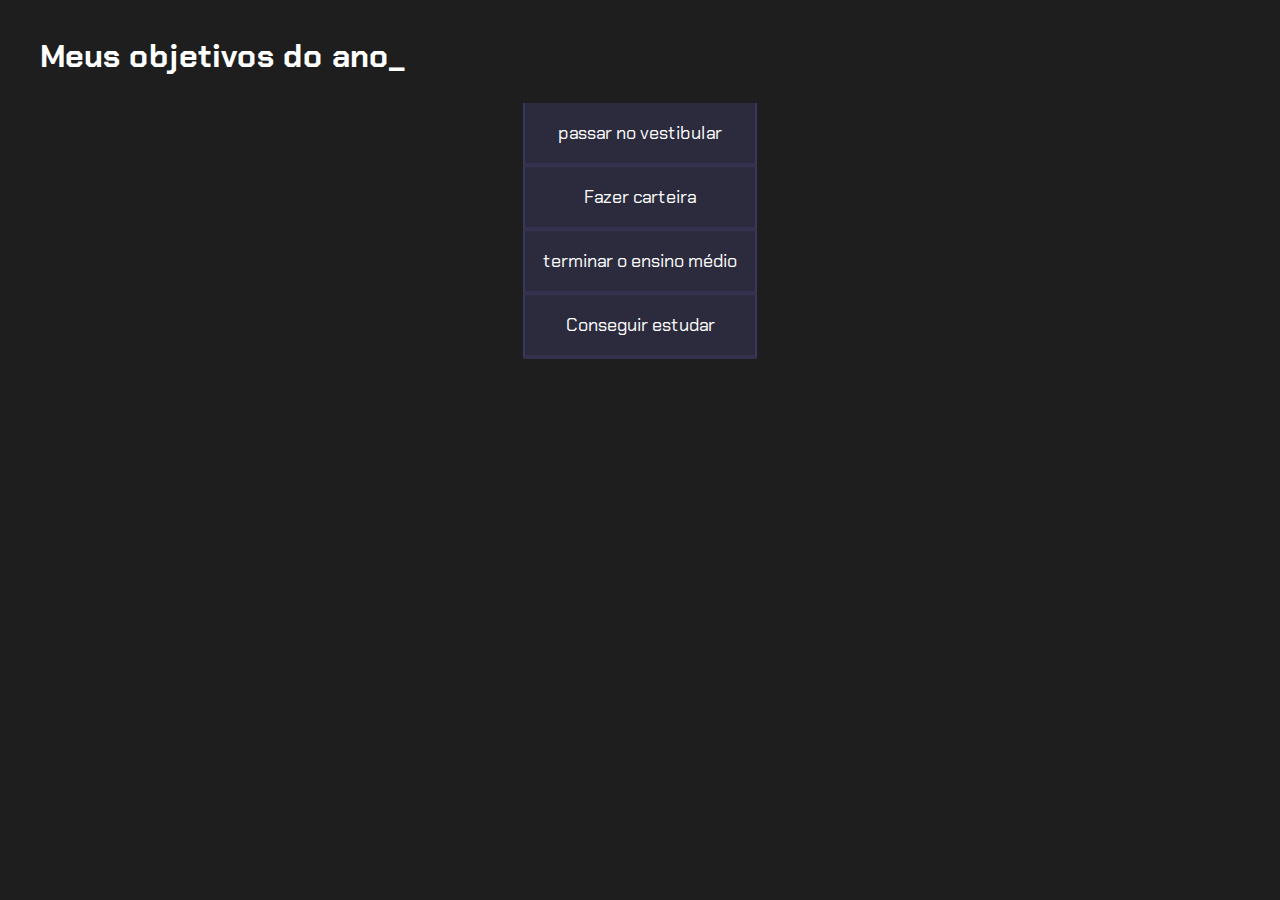
==== index.html @ 98fb6584 "Add files via upload" ====
<!DOCTYPE html>
<html lang="pt-br">

<head>
    <meta charset="UTF-8">
    <meta name="viewport" content="width=device-width, initial-scale=1.0">
    <title>Meus objetivos do ano</title>
    <link rel="stylesheet" href="style.css">
</head>

<body>
    <section class="conteudo-principal">
        <h2 class="titulo-principal">Meus objetivos do ano<span>_</span></h2>
        <div class="botoes">
            <button class="botao">passar no vestibular</button>
            <button class="botao">Fazer carteira</button>
            <button class="botao">terminar o ensino médio</button>
            <button class="botao">Conseguir estudar</button>
        </div>
    </section>
</body>
</html>
---- style.css ----
@import url('https://fonts.googleapis.com/css2?family=Chakra+Petch:wght@400;700&display=swap');
:root{
    --cor-de-fundo: #1E1E1E;
    --verde: #6FFF57;
    --branco: #FFFFFF;
    --botao-ativo: #3A375E;
    --botao-inativo: rgba(58,55,94,0.5);
    --texto-fundo: rgba(58,55,4,0.3);
}
body{
    background-color: var(--cor-de-fundo);
    color: var(--branco);
    font-family: 'Chakra Petch',sans-serif;
}
.conteudo-principal{
    display: flex;
    flex-direction: column;
    justify-content: center;
    align-items: center;
    max-width: 1200px;
    width: 100%;
    margin: 0 auto;
}
.titulo-principal{
    text-align: left;
    width: 100%;
    font-size: 32px;
}
.botao{
    font-family: "chakra petch",sans-serif;
    background-color: var(--botao-inativo);
    color: var(--branco);
    display: flex;
    justify-content: center;
    padding: 1em;
    font-size: 18px;
    align-items: center;
    width: 100%;
    border-bottom: 4px solid var(--botao-inativo);
    border-left: 2px solid var(--botao-ativo);
    border-right: 2px solid var(--botao-ativo);
    border-top: none;
}
.botoes{
    display: block;
}
@media screen and (min-width: 768px){
.botao{
    display:flex;
}
}
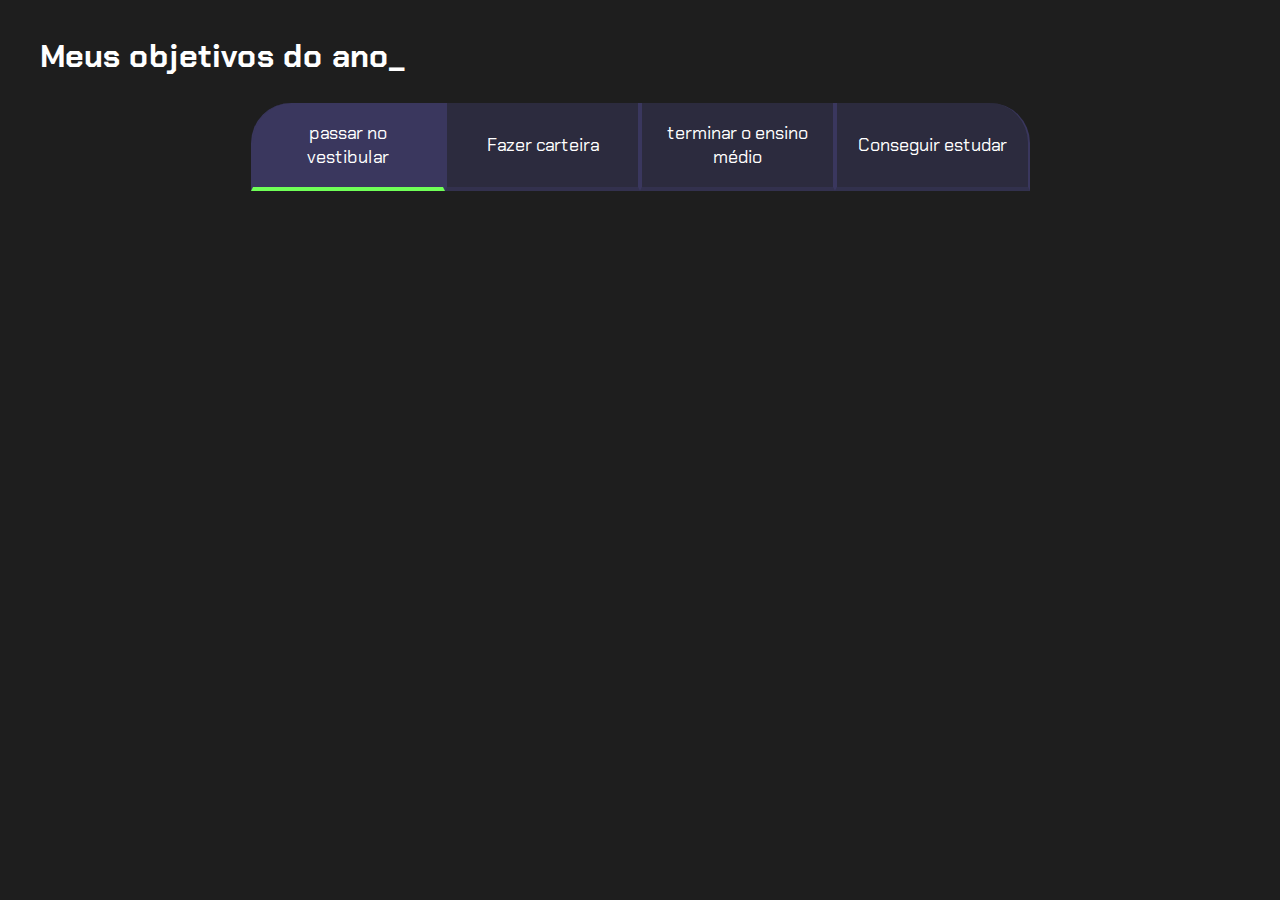
==== commit 5490d602: "Add files via upload" ====
--- a/index.html
+++ b/index.html
@@ -12,11 +12,12 @@
     <section class="conteudo-principal">
         <h2 class="titulo-principal">Meus objetivos do ano<span>_</span></h2>
         <div class="botoes">
-            <button class="botao">passar no vestibular</button>
+            <button class="botao ativo">passar no vestibular</button>
             <button class="botao">Fazer carteira</button>
             <button class="botao">terminar o ensino médio</button>
             <button class="botao">Conseguir estudar</button>
         </div>
+        <script src="main.js"></script>
     </section>
 </body>
 </html>--- a/style.css
+++ b/style.css
@@ -1,18 +1,21 @@
 @import url('https://fonts.googleapis.com/css2?family=Chakra+Petch:wght@400;700&display=swap');
-:root{
+
+:root {
     --cor-de-fundo: #1E1E1E;
     --verde: #6FFF57;
     --branco: #FFFFFF;
     --botao-ativo: #3A375E;
-    --botao-inativo: rgba(58,55,94,0.5);
-    --texto-fundo: rgba(58,55,4,0.3);
+    --botao-inativo: rgba(58, 55, 94, 0.5);
+    --texto-fundo: rgba(58, 55, 4, 0.3);
 }
-body{
+
+body {
     background-color: var(--cor-de-fundo);
     color: var(--branco);
-    font-family: 'Chakra Petch',sans-serif;
+    font-family: 'Chakra Petch', sans-serif;
 }
-.conteudo-principal{
+
+.conteudo-principal {
     display: flex;
     flex-direction: column;
     justify-content: center;
@@ -21,13 +24,15 @@
     width: 100%;
     margin: 0 auto;
 }
-.titulo-principal{
+
+.titulo-principal {
     text-align: left;
     width: 100%;
     font-size: 32px;
 }
-.botao{
-    font-family: "chakra petch",sans-serif;
+
+.botao {
+    font-family: "Chakra Petch", sans-serif;
     background-color: var(--botao-inativo);
     color: var(--branco);
     display: flex;
@@ -41,12 +46,26 @@
     border-right: 2px solid var(--botao-ativo);
     border-top: none;
 }
-.botoes{
+
+.botoes {
     display: block;
 }
-@media screen and (min-width: 768px){
-.botao{
-    display:flex;
+
+@media screen and (min-width: 768px) {
+    .botoes {
+        display: flex;
+    }
+
+    .botao:first-child {
+        border-radius: 40px 0 0 0;
+    }
+
+    .botao:last-child {
+        border-radius: 0 40px 0 0;
+    }
 }
-}
-    
+
+.ativo {
+    background-color: var(--botao-ativo);
+    border-bottom: 4px solid var(--verde);
+}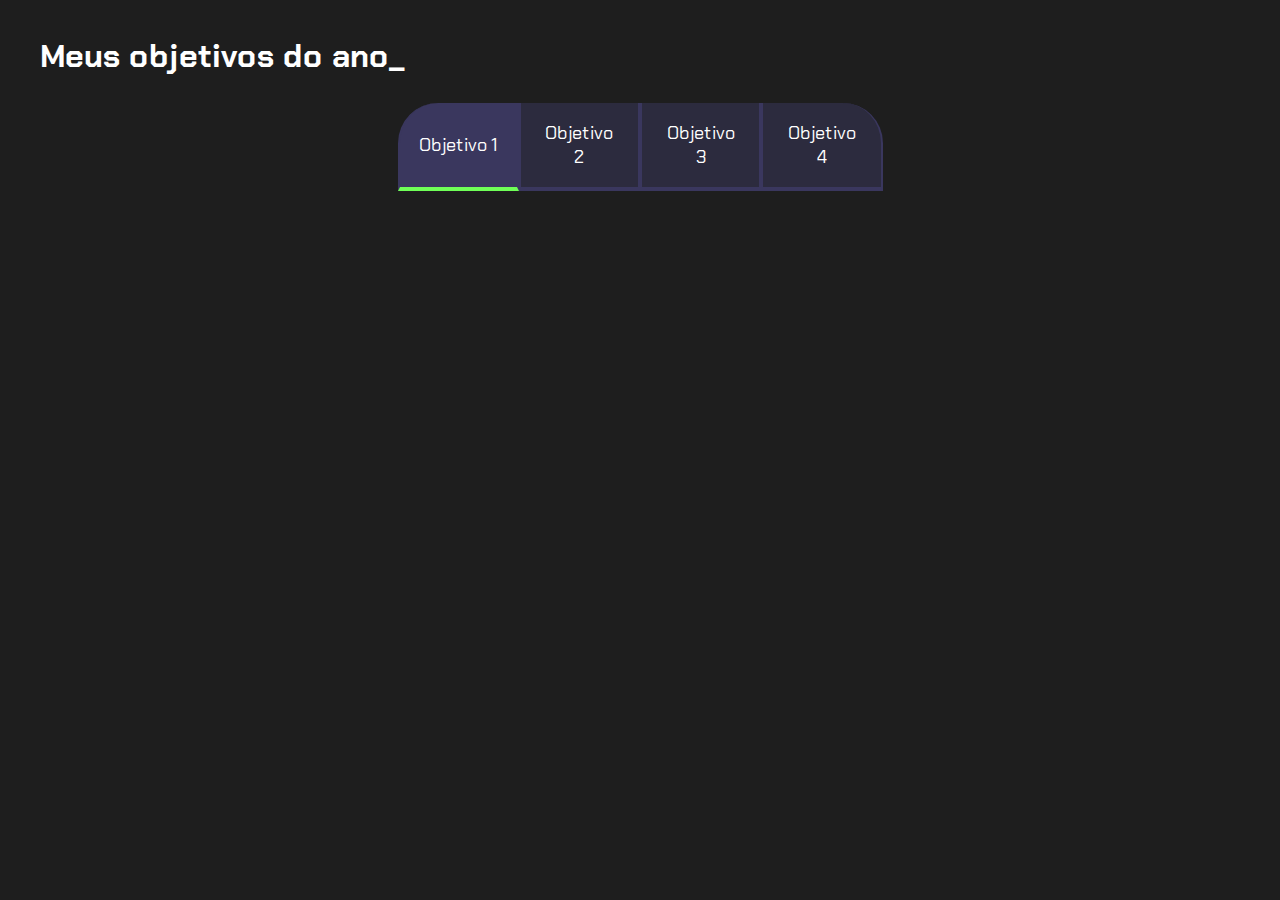
==== commit 05cf070d: "Add files via upload" ====
--- a/index.html
+++ b/index.html
@@ -12,10 +12,10 @@
     <section class="conteudo-principal">
         <h2 class="titulo-principal">Meus objetivos do ano<span>_</span></h2>
         <div class="botoes">
-            <button class="botao ativo">passar no vestibular</button>
-            <button class="botao">Fazer carteira</button>
-            <button class="botao">terminar o ensino médio</button>
-            <button class="botao">Conseguir estudar</button>
+            <button class="botao ativo">Objetivo 1</button>
+            <button class="botao">Objetivo 2</button>
+            <button class="botao">Objetivo 3</button>
+            <button class="botao">Objetivo 4</button>
         </div>
         <script src="main.js"></script>
     </section>
--- a/style.css
+++ b/style.css
@@ -1,15 +1,13 @@
 @import url('https://fonts.googleapis.com/css2?family=Chakra+Petch:wght@400;700&display=swap');
-
 :root {
     --cor-de-fundo: #1E1E1E;
     --verde: #6FFF57;
     --branco: #FFFFFF;
     --botao-ativo: #3A375E;
     --botao-inativo: rgba(58, 55, 94, 0.5);
-    --texto-fundo: rgba(58, 55, 4, 0.3);
+    --texto-fundo: rgba(58, 55, 94, 0.3);
 }
-
-body {
+body{
     background-color: var(--cor-de-fundo);
     color: var(--branco);
     font-family: 'Chakra Petch', sans-serif;
@@ -30,9 +28,8 @@
     width: 100%;
     font-size: 32px;
 }
-
-.botao {
-    font-family: "Chakra Petch", sans-serif;
+.botao{
+    font-family: "Chakra Petch",sans-serif;
     background-color: var(--botao-inativo);
     color: var(--branco);
     display: flex;
@@ -41,31 +38,26 @@
     font-size: 18px;
     align-items: center;
     width: 100%;
-    border-bottom: 4px solid var(--botao-inativo);
+    border-bottom: 4px solid var(--botao-ativo);
     border-left: 2px solid var(--botao-ativo);
     border-right: 2px solid var(--botao-ativo);
     border-top: none;
 }
-
-.botoes {
+.botoes{
     display: block;
 }
-
-@media screen and (min-width: 768px) {
-    .botoes {
+@media screen and (min-width: 768px){
+    .botoes{
         display: flex;
     }
-
-    .botao:first-child {
+    .botao:first-child{
         border-radius: 40px 0 0 0;
     }
-
-    .botao:last-child {
+    .botao:last-child{
         border-radius: 0 40px 0 0;
     }
 }
-
-.ativo {
+.ativo{
     background-color: var(--botao-ativo);
     border-bottom: 4px solid var(--verde);
 }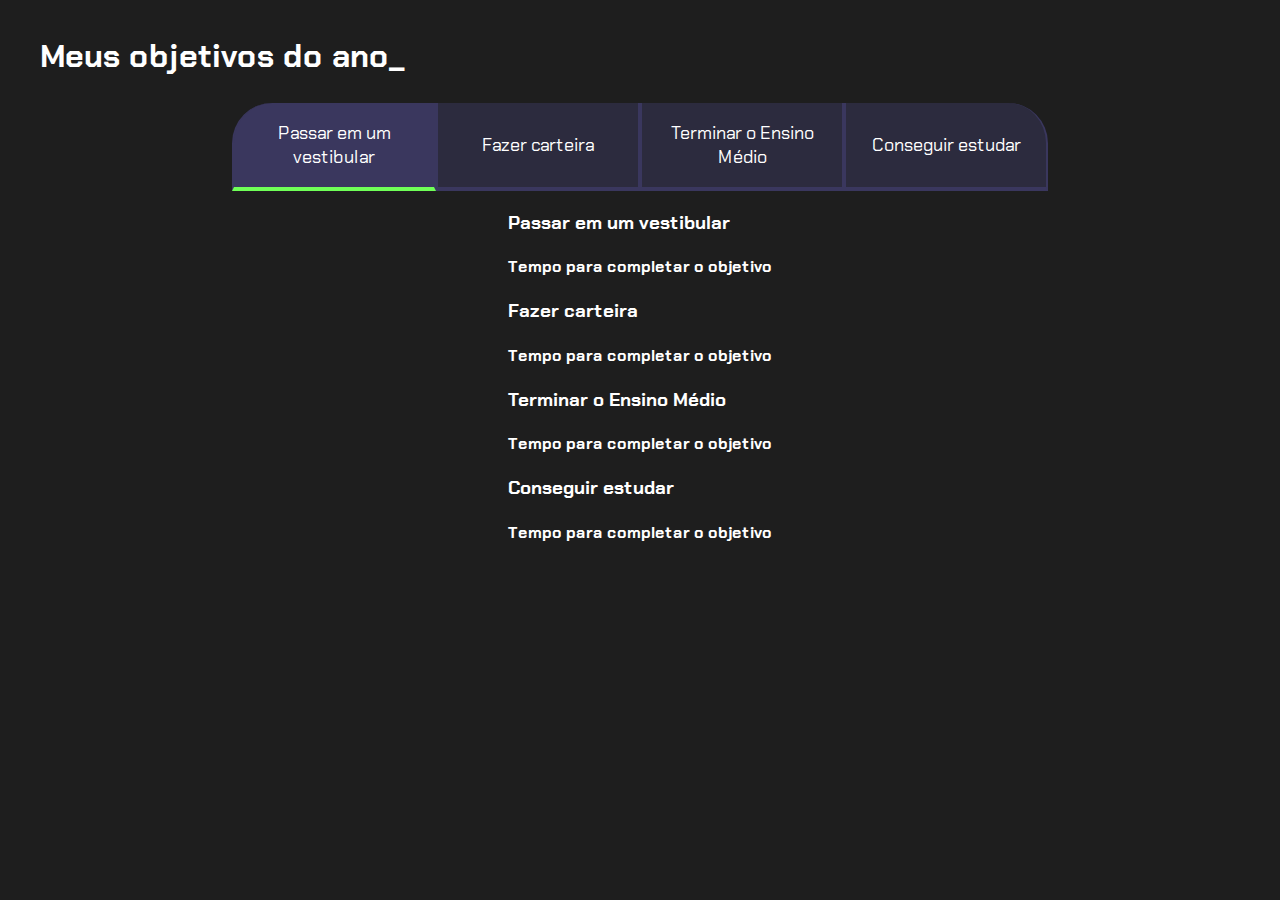
==== commit dd3684fe: "Add files via upload" ====
--- a/index.html
+++ b/index.html
@@ -12,10 +12,28 @@
     <section class="conteudo-principal">
         <h2 class="titulo-principal">Meus objetivos do ano<span>_</span></h2>
         <div class="botoes">
-            <button class="botao ativo">Objetivo 1</button>
-            <button class="botao">Objetivo 2</button>
-            <button class="botao">Objetivo 3</button>
-            <button class="botao">Objetivo 4</button>
+            <button class="botao ativo">Passar em um vestibular</button>
+            <button class="botao">Fazer carteira</button>
+            <button class="botao">Terminar o Ensino Médio</button>
+            <button class="botao">Conseguir estudar</button>
+        </div>
+        <div class="abas-texto">
+            <div class="aba-conteudo">
+                <h3 class="aba-conteudo-titulo-principal">Passar em um vestibular</h3>
+                <h4 class="aba-conteudo-titulo-secundario">Tempo para completar o objetivo</h4>
+            </div>
+            <div class="aba-conteudo">
+                <h3 class="aba-conteudo-titulo-principal">Fazer carteira</h3>
+                <h4 class="aba-conteudo-titulo-secundario">Tempo para completar o objetivo</h4>
+            </div>
+            <div class="aba-conteudo">
+                <h3 class="aba-conteudo-titulo-principal">Terminar o Ensino Médio</h3>
+                <h4 class="aba-conteudo-titulo-secundario">Tempo para completar o objetivo</h4>
+            </div>
+            <div class="aba-conteudo">
+                <h3 class="aba-conteudo-titulo-principal">Conseguir estudar</h3>
+                <h4 class="aba-conteudo-titulo-secundario">Tempo para completar o objetivo</h4>
+            </div>
         </div>
         <script src="main.js"></script>
     </section>
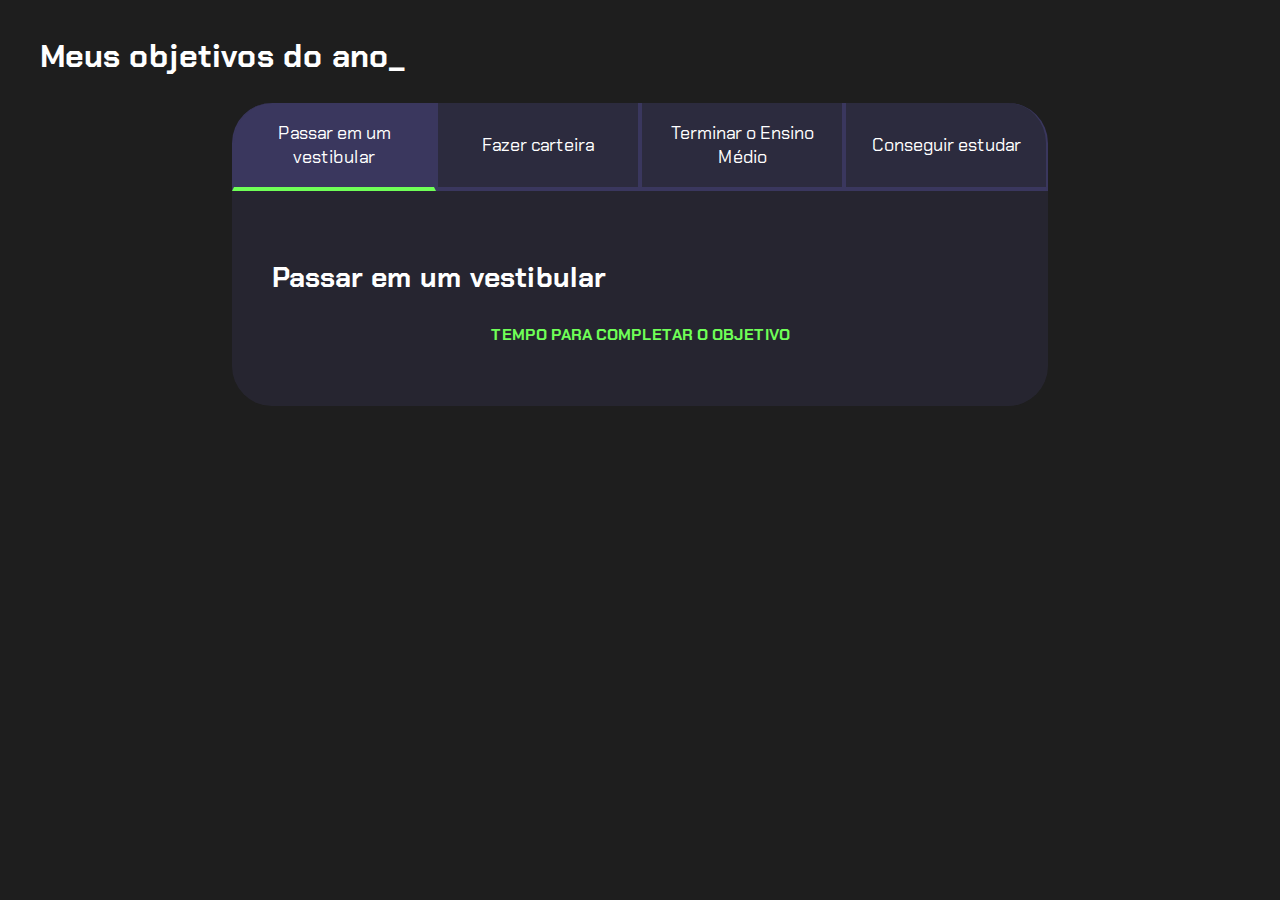
==== commit 166d042f: "Add files via upload" ====
--- a/index.html
+++ b/index.html
@@ -11,31 +11,34 @@
 <body>
     <section class="conteudo-principal">
         <h2 class="titulo-principal">Meus objetivos do ano<span>_</span></h2>
-        <div class="botoes">
-            <button class="botao ativo">Passar em um vestibular</button>
-            <button class="botao">Fazer carteira</button>
-            <button class="botao">Terminar o Ensino Médio</button>
-            <button class="botao">Conseguir estudar</button>
-        </div>
-        <div class="abas-texto">
-            <div class="aba-conteudo">
-                <h3 class="aba-conteudo-titulo-principal">Passar em um vestibular</h3>
-                <h4 class="aba-conteudo-titulo-secundario">Tempo para completar o objetivo</h4>
+        <div class="conteudo">
+            <div class="botoes">
+                <button class="botao ativo">Passar em um vestibular</button>
+                <button class="botao">Fazer carteira</button>
+                <button class="botao">Terminar o Ensino Médio</button>
+                <button class="botao">Conseguir estudar</button>
             </div>
-            <div class="aba-conteudo">
-                <h3 class="aba-conteudo-titulo-principal">Fazer carteira</h3>
-                <h4 class="aba-conteudo-titulo-secundario">Tempo para completar o objetivo</h4>
-            </div>
-            <div class="aba-conteudo">
-                <h3 class="aba-conteudo-titulo-principal">Terminar o Ensino Médio</h3>
-                <h4 class="aba-conteudo-titulo-secundario">Tempo para completar o objetivo</h4>
-            </div>
-            <div class="aba-conteudo">
-                <h3 class="aba-conteudo-titulo-principal">Conseguir estudar</h3>
-                <h4 class="aba-conteudo-titulo-secundario">Tempo para completar o objetivo</h4>
+            <div class="abas-texto">
+                <div class="aba-conteudo ativo">
+                    <h3 class="aba-conteudo-titulo-principal">Passar em um vestibular</h3>
+                    <h4 class="aba-conteudo-titulo-secundario">Tempo para completar o objetivo</h4>
+                </div>
+                <div class="aba-conteudo">
+                    <h3 class="aba-conteudo-titulo-principal">Fazer carteira</h3>
+                    <h4 class="aba-conteudo-titulo-secundario">Tempo para completar o objetivo</h4>
+                </div>
+                <div class="aba-conteudo">
+                    <h3 class="aba-conteudo-titulo-principal">Terminar o Ensino Médio</h3>
+                    <h4 class="aba-conteudo-titulo-secundario">Tempo para completar o objetivo</h4>
+                </div>
+                <div class="aba-conteudo">
+                    <h3 class="aba-conteudo-titulo-principal">Conseguir estudar</h3>
+                    <h4 class="aba-conteudo-titulo-secundario">Tempo para completar o objetivo</h4>
+                </div>
             </div>
         </div>
         <script src="main.js"></script>
     </section>
 </body>
+
 </html>--- a/style.css
+++ b/style.css
@@ -57,7 +57,27 @@
         border-radius: 0 40px 0 0;
     }
 }
-.ativo{
+.botao.ativo{
     background-color: var(--botao-ativo);
     border-bottom: 4px solid var(--verde);
+}
+.abas-texto{
+    background-color: var(--texto-fundo);
+    padding: 40px;
+    border-radius: 0 0 40px 40px;
+}
+.aba-conteudo.ativo{
+    display: block;
+}
+.aba-conteudo{
+    display: none;
+}
+.aba-conteudo-titulo-principal{
+    font-size: 28px;
+    texto-aling: center;
+}
+.aba-conteudo-titulo-secundario{
+    text-align: center;
+    color: var(--verde);
+    text-transform: uppercase;
 }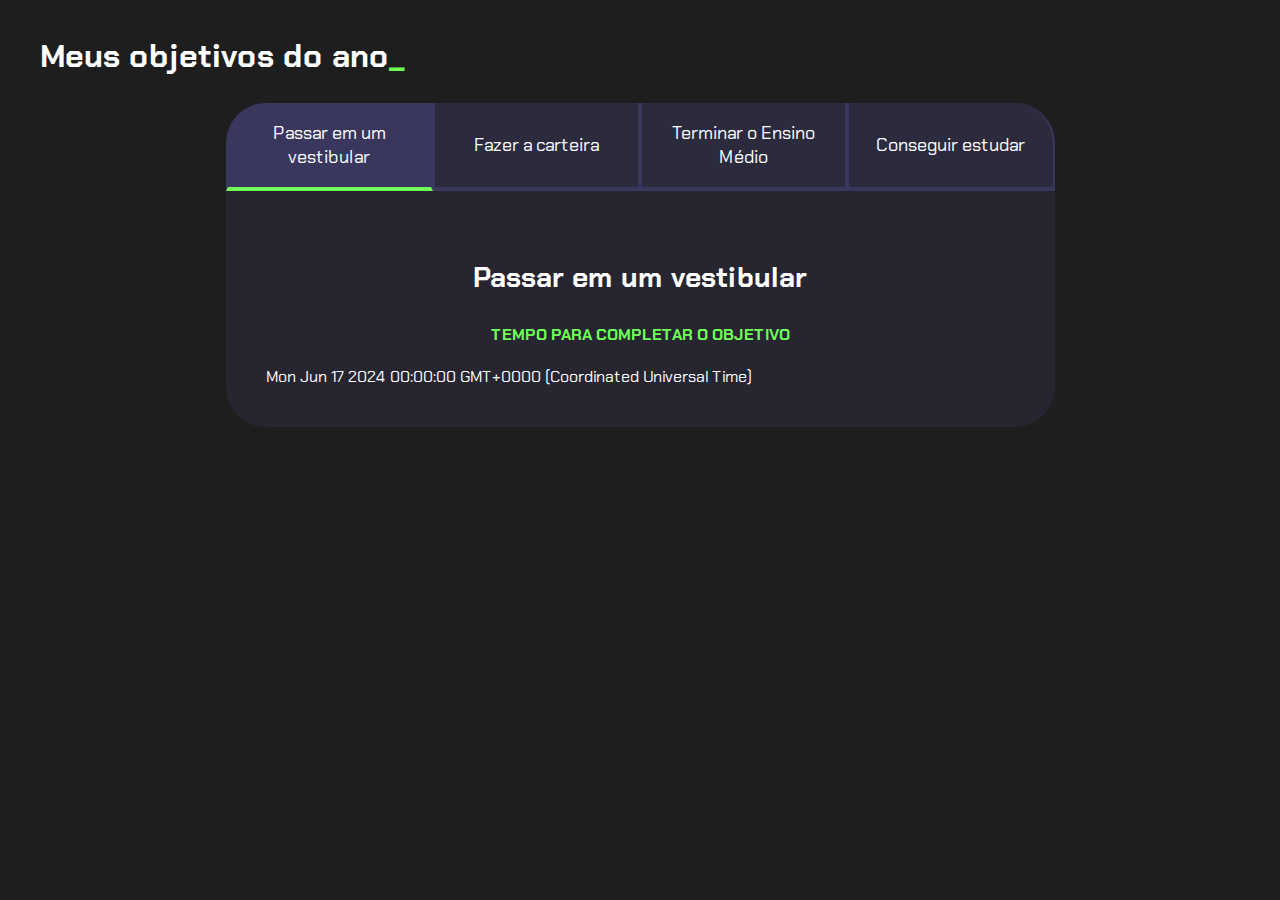
==== commit f5c16108: "Add files via upload" ====
--- a/index.html
+++ b/index.html
@@ -12,33 +12,33 @@
     <section class="conteudo-principal">
         <h2 class="titulo-principal">Meus objetivos do ano<span>_</span></h2>
         <div class="conteudo">
-            <div class="botoes">
-                <button class="botao ativo">Passar em um vestibular</button>
-                <button class="botao">Fazer carteira</button>
-                <button class="botao">Terminar o Ensino Médio</button>
-                <button class="botao">Conseguir estudar</button>
+        <div class="botoes">
+            <button class="botao ativo">Passar em um vestibular</button>
+            <button class="botao">Fazer a carteira</button>
+            <button class="botao">Terminar o Ensino Médio</button>
+            <button class="botao">Conseguir estudar</button>
+        </div>
+        <div class="abas-texto">
+            <div class="aba-conteudo ativo">
+                <h3 class="aba-conteudo-titulo-principal">Passar em um vestibular</h3>
+                <h4 class="aba-conteudo-titulo-secundario">Tempo para completar o objetivo</h4>
+            <div class="contador"></div>
             </div>
-            <div class="abas-texto">
-                <div class="aba-conteudo ativo">
-                    <h3 class="aba-conteudo-titulo-principal">Passar em um vestibular</h3>
-                    <h4 class="aba-conteudo-titulo-secundario">Tempo para completar o objetivo</h4>
-                </div>
-                <div class="aba-conteudo">
-                    <h3 class="aba-conteudo-titulo-principal">Fazer carteira</h3>
-                    <h4 class="aba-conteudo-titulo-secundario">Tempo para completar o objetivo</h4>
-                </div>
-                <div class="aba-conteudo">
-                    <h3 class="aba-conteudo-titulo-principal">Terminar o Ensino Médio</h3>
-                    <h4 class="aba-conteudo-titulo-secundario">Tempo para completar o objetivo</h4>
-                </div>
-                <div class="aba-conteudo">
-                    <h3 class="aba-conteudo-titulo-principal">Conseguir estudar</h3>
-                    <h4 class="aba-conteudo-titulo-secundario">Tempo para completar o objetivo</h4>
-                </div>
+            <div class="aba-conteudo">
+                <h3 class="aba-conteudo-titulo-principal">Fazer a carteira</h3>
+                <h4 class="aba-conteudo-titulo-secundario">Tempo para completar o objetivo</h4>
             </div>
+            <div class="aba-conteudo">
+                <h3 class="aba-conteudo-titulo-principal">Terminar o Ensino Médio</h3>
+                <h4 class="aba-conteudo-titulo-secundario">Tempo para completar o objetivo</h4>
+            </div>
+            <div class="aba-conteudo">
+                <h3 class="aba-conteudo-titulo-principal">Conseguir estudar</h3>
+                <h4 class="aba-conteudo-titulo-secundario">Tempo para completar o objetivo</h4>
+            </div>
+        </div>
         </div>
         <script src="main.js"></script>
     </section>
 </body>
-
 </html>--- a/style.css
+++ b/style.css
@@ -28,6 +28,11 @@
     width: 100%;
     font-size: 32px;
 }
+
+.titulo-principal span{
+    color: var(--verde);
+}
+
 .botao{
     font-family: "Chakra Petch",sans-serif;
     background-color: var(--botao-inativo);
@@ -43,20 +48,15 @@
     border-right: 2px solid var(--botao-ativo);
     border-top: none;
 }
+
+.botao:first-child{
+    border-radius: 40px 40px 0 0;
+}
+
 .botoes{
     display: block;
 }
-@media screen and (min-width: 768px){
-    .botoes{
-        display: flex;
-    }
-    .botao:first-child{
-        border-radius: 40px 0 0 0;
-    }
-    .botao:last-child{
-        border-radius: 0 40px 0 0;
-    }
-}
+
 .botao.ativo{
     background-color: var(--botao-ativo);
     border-bottom: 4px solid var(--verde);
@@ -74,10 +74,21 @@
 }
 .aba-conteudo-titulo-principal{
     font-size: 28px;
-    texto-aling: center;
+    text-align: center;
 }
 .aba-conteudo-titulo-secundario{
     text-align: center;
     color: var(--verde);
     text-transform: uppercase;
+}
+@media screen and (min-width: 768px){
+    .botoes{
+        display: flex;
+    }
+    .botao:first-child{
+        border-radius: 40px 0 0 0;
+    }
+    .botao:last-child{
+        border-radius: 0 40px 0 0;
+    }
 }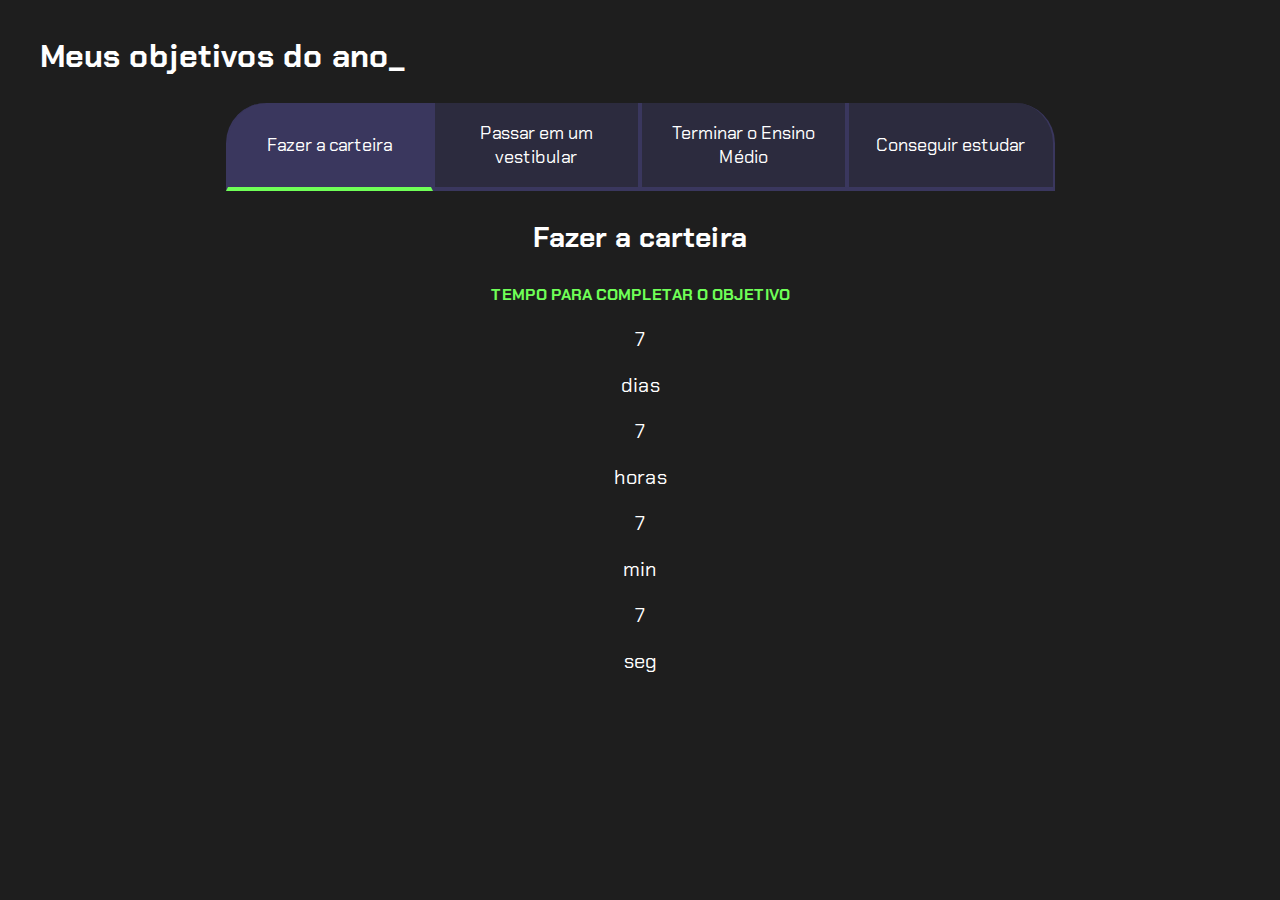
==== commit 0a593153: "Add files via upload" ====
--- a/index.html
+++ b/index.html
@@ -12,33 +12,105 @@
     <section class="conteudo-principal">
         <h2 class="titulo-principal">Meus objetivos do ano<span>_</span></h2>
         <div class="conteudo">
-        <div class="botoes">
-            <button class="botao ativo">Passar em um vestibular</button>
-            <button class="botao">Fazer a carteira</button>
-            <button class="botao">Terminar o Ensino Médio</button>
-            <button class="botao">Conseguir estudar</button>
-        </div>
-        <div class="abas-texto">
-            <div class="aba-conteudo ativo">
-                <h3 class="aba-conteudo-titulo-principal">Passar em um vestibular</h3>
-                <h4 class="aba-conteudo-titulo-secundario">Tempo para completar o objetivo</h4>
-            <div class="contador"></div>
+            <div class="botoes">
+                <button class="botao ativo">Fazer a carteira</button>
+                <button class="botao">Passar em um vestibular</button>
+                <button class="botao">Terminar o Ensino Médio</button>
+                <button class="botao">Conseguir estudar</button>
             </div>
-            <div class="aba-conteudo">
-                <h3 class="aba-conteudo-titulo-principal">Fazer a carteira</h3>
-                <h4 class="aba-conteudo-titulo-secundario">Tempo para completar o objetivo</h4>
+            <div class="abas-texto">
+                <div class="aba-conteudo ativo">
+                    <h3 class="aba-conteudo-titulo-principal">Fazer a carteira</h3>
+                    <h4 class="aba-conteudo-titulo-secundario">Tempo para completar o objetivo</h4>
+                    <div class="contador">
+                        <div class="contador-digito">
+                            <p class="contador-digito-numero" id="dias0">7</p>
+                            <p class="contador-digito-texto">dias</p>
+                        </div>
+                        <div class="contador-digito">
+                            <p class="contador-digito-numero" id="horas0">7</p>
+                            <p class="contador-digito-texto">horas</p>
+                        </div>
+                        <div class="contador-digito">
+                            <p class="contador-digito-numero" id="min0">7</p>
+                            <p class="contador-digito-texto">min</p>
+                        </div>
+                        <div class="contador-digito">
+                            <p class="contador-digito-numero" id="seg0">7</p>
+                            <p class="contador-digito-texto">seg</p>
+                        </div>
+                    </div>
+                </div>
+                <div class="aba-conteudo">
+                    <h3 class="aba-conteudo-titulo-principal">Passar em um vestibular</h3>
+                    <h4 class="aba-conteudo-titulo-secundario">Tempo para completar o objetivo</h4>
+                    <div class="contador">
+                        <div class="contador-digito">
+                            <p class="contador-digito-numero" id="dias0">7</p>
+                            <p class="contador-digito-texto">dias</p>
+                        </div>
+                        <div class="contador-digito">
+                            <p class="contador-digito-numero" id="horas0">7</p>
+                            <p class="contador-digito-texto">horas</p>
+                        </div>
+                        <div class="contador-digito">
+                            <p class="contador-digito-numero" id="min0">7</p>
+                            <p class="contador-digito-texto">min</p>
+                        </div>
+                        <div class="contador-digito">
+                            <p class="contador-digito-numero" id="seg0">7</p>
+                            <p class="contador-digito-texto">seg</p>
+                        </div>
+                    </div>
+                </div>
+                <div class="aba-conteudo">
+                    <h3 class="aba-conteudo-titulo-principal">Terminar o Ensino Médio</h3>
+                    <h4 class="aba-conteudo-titulo-secundario">Tempo para completar o objetivo</h4>
+                    <div class="contador">
+                        <div class="contador-digito">
+                            <p class="contador-digito-numero" id="dias0">7</p>
+                            <p class="contador-digito-texto">dias</p>
+                        </div>
+                        <div class="contador-digito">
+                            <p class="contador-digito-numero" id="horas0">7</p>
+                            <p class="contador-digito-texto">horas</p>
+                        </div>
+                        <div class="contador-digito">
+                            <p class="contador-digito-numero" id="min0">7</p>
+                            <p class="contador-digito-texto">min</p>
+                        </div>
+                        <div class="contador-digito">
+                            <p class="contador-digito-numero" id="seg0">7</p>
+                            <p class="contador-digito-texto">seg</p>
+                        </div>
+                    </div>
+                </div>
+                <div class="aba-conteudo">
+                    <h3 class="aba-conteudo-titulo-principal">Conseguir estudar</h3>
+                    <h4 class="aba-conteudo-titulo-secundario">Tempo para completar o objetivo</h4>
+                    <div class="contador">
+                        <div class="contador-digito">
+                            <p class="contador-digito-numero" id="dias0">7</p>
+                            <p class="contador-digito-texto">dias</p>
+                        </div>
+                        <div class="contador-digito">
+                            <p class="contador-digito-numero" id="horas0">7</p>
+                            <p class="contador-digito-texto">horas</p>
+                        </div>
+                        <div class="contador-digito">
+                            <p class="contador-digito-numero" id="min0">7</p>
+                            <p class="contador-digito-texto">min</p>
+                        </div>
+                        <div class="contador-digito">
+                            <p class="contador-digito-numero" id="seg0">7</p>
+                            <p class="contador-digito-texto">seg</p>
+                        </div>
+                    </div>
+                </div>
             </div>
-            <div class="aba-conteudo">
-                <h3 class="aba-conteudo-titulo-principal">Terminar o Ensino Médio</h3>
-                <h4 class="aba-conteudo-titulo-secundario">Tempo para completar o objetivo</h4>
-            </div>
-            <div class="aba-conteudo">
-                <h3 class="aba-conteudo-titulo-principal">Conseguir estudar</h3>
-                <h4 class="aba-conteudo-titulo-secundario">Tempo para completar o objetivo</h4>
-            </div>
-        </div>
         </div>
         <script src="main.js"></script>
     </section>
 </body>
+
 </html>--- a/style.css
+++ b/style.css
@@ -1,18 +1,18 @@
 @import url('https://fonts.googleapis.com/css2?family=Chakra+Petch:wght@400;700&display=swap');
 :root {
-    --cor-de-fundo: #1E1E1E;
-    --verde: #6FFF57;
-    --branco: #FFFFFF;
-    --botao-ativo: #3A375E;
-    --botao-inativo: rgba(58, 55, 94, 0.5);
-    --texto-fundo: rgba(58, 55, 94, 0.3);
+--cor-de-fundo: #1E1E1E;
+--verde: #6FFF57;
+--branco: #FFFFFF;
+--botao-ativo: #3A375E;
+--botao-inativo: rgba(58, 55, 94, 0.5);
+--texto-fundo: rgba(58, 55, 94, 0.3);
 }
+
 body{
     background-color: var(--cor-de-fundo);
     color: var(--branco);
-    font-family: 'Chakra Petch', sans-serif;
+    font-family: "Chakra Petch", sans-serif;
 }
-
 .conteudo-principal {
     display: flex;
     flex-direction: column;
@@ -22,17 +22,11 @@
     width: 100%;
     margin: 0 auto;
 }
-
-.titulo-principal {
+.titulo-principal{
     text-align: left;
     width: 100%;
     font-size: 32px;
 }
-
-.titulo-principal span{
-    color: var(--verde);
-}
-
 .botao{
     font-family: "Chakra Petch",sans-serif;
     background-color: var(--botao-inativo);
@@ -56,18 +50,17 @@
 .botoes{
     display: block;
 }
-
 .botao.ativo{
     background-color: var(--botao-ativo);
     border-bottom: 4px solid var(--verde);
 }
-.abas-texto{
+.abas-textos{
     background-color: var(--texto-fundo);
     padding: 40px;
     border-radius: 0 0 40px 40px;
 }
 .aba-conteudo.ativo{
-    display: block;
+    display:block;
 }
 .aba-conteudo{
     display: none;
@@ -81,14 +74,20 @@
     color: var(--verde);
     text-transform: uppercase;
 }
-@media screen and (min-width: 768px){
-    .botoes{
+@media screen and (min-width: 768px) {
+    .botoes {
         display: flex;
     }
-    .botao:first-child{
+
+    .botao:first-child {
         border-radius: 40px 0 0 0;
     }
-    .botao:last-child{
+
+    .botao:last-child {
         border-radius: 0 40px 0 0;
     }
+}
+.contador{
+    font-size: 20px;
+    text-align: center;
 }